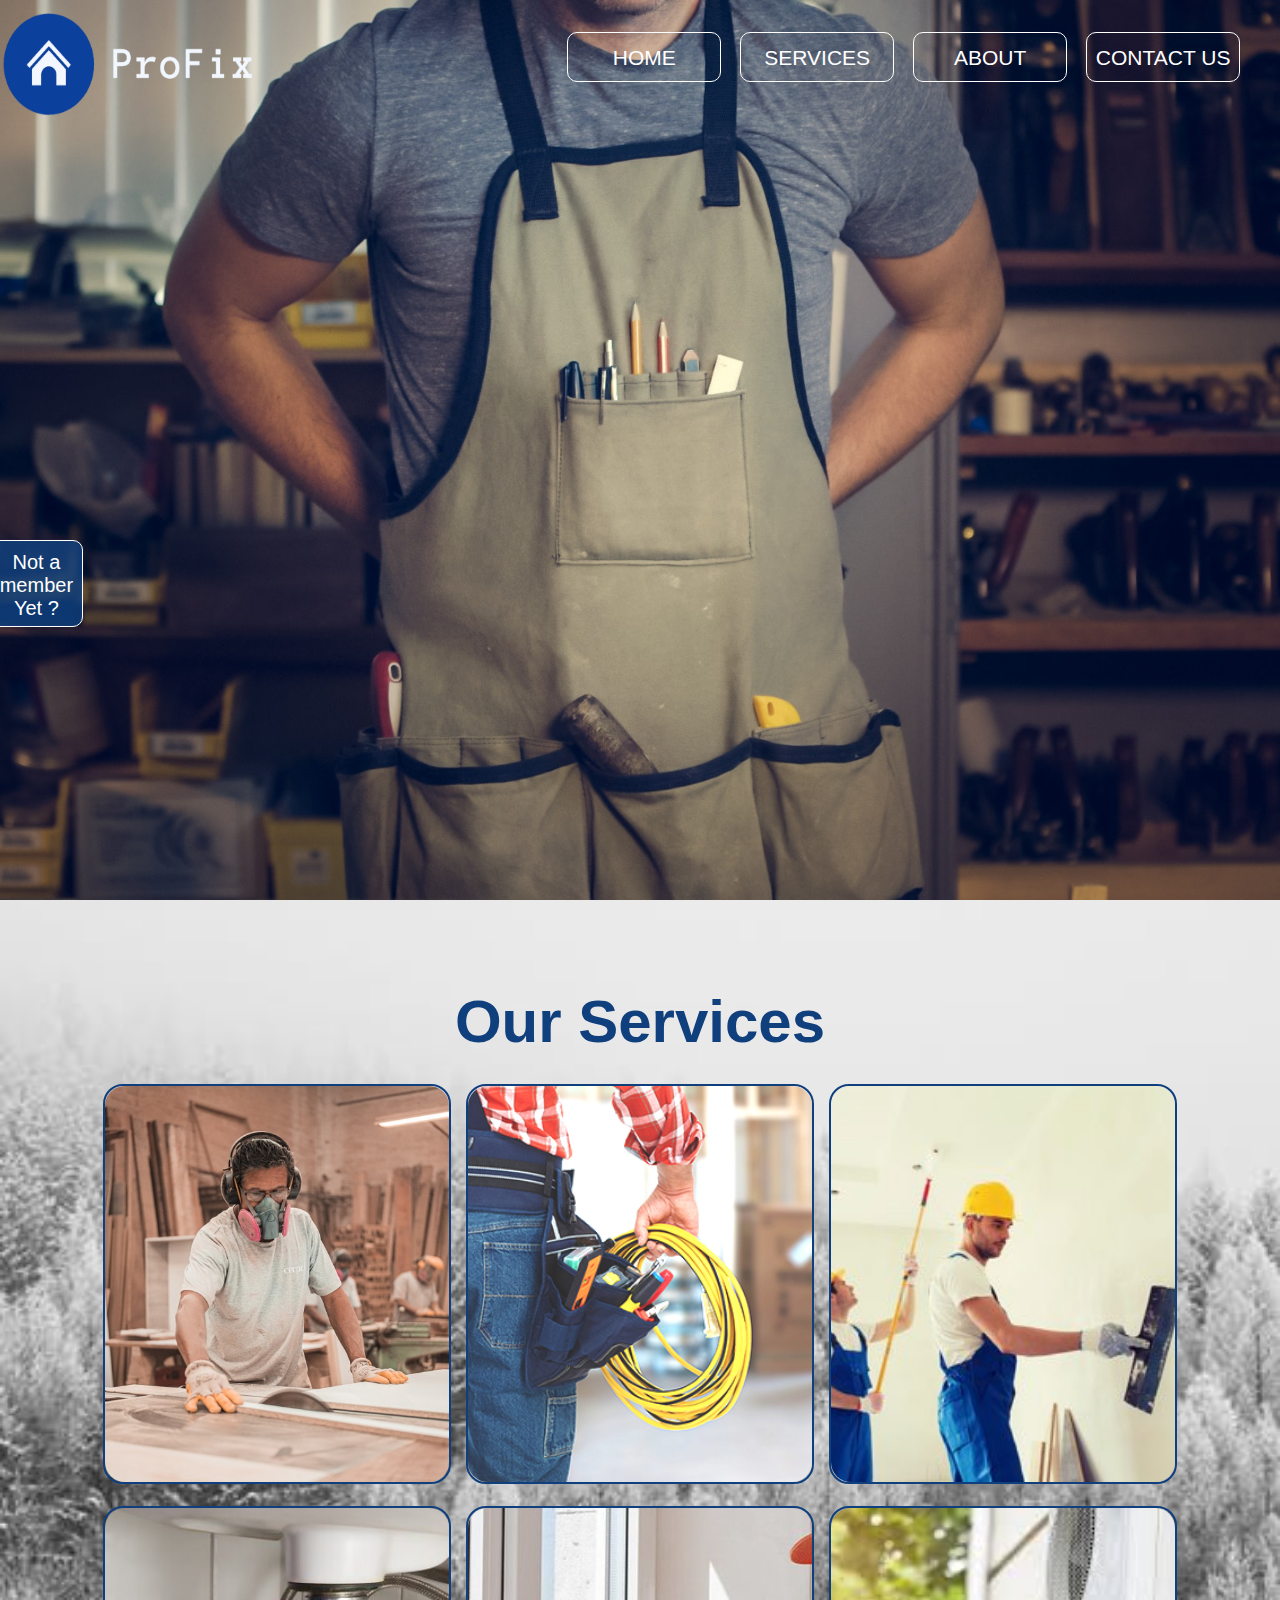
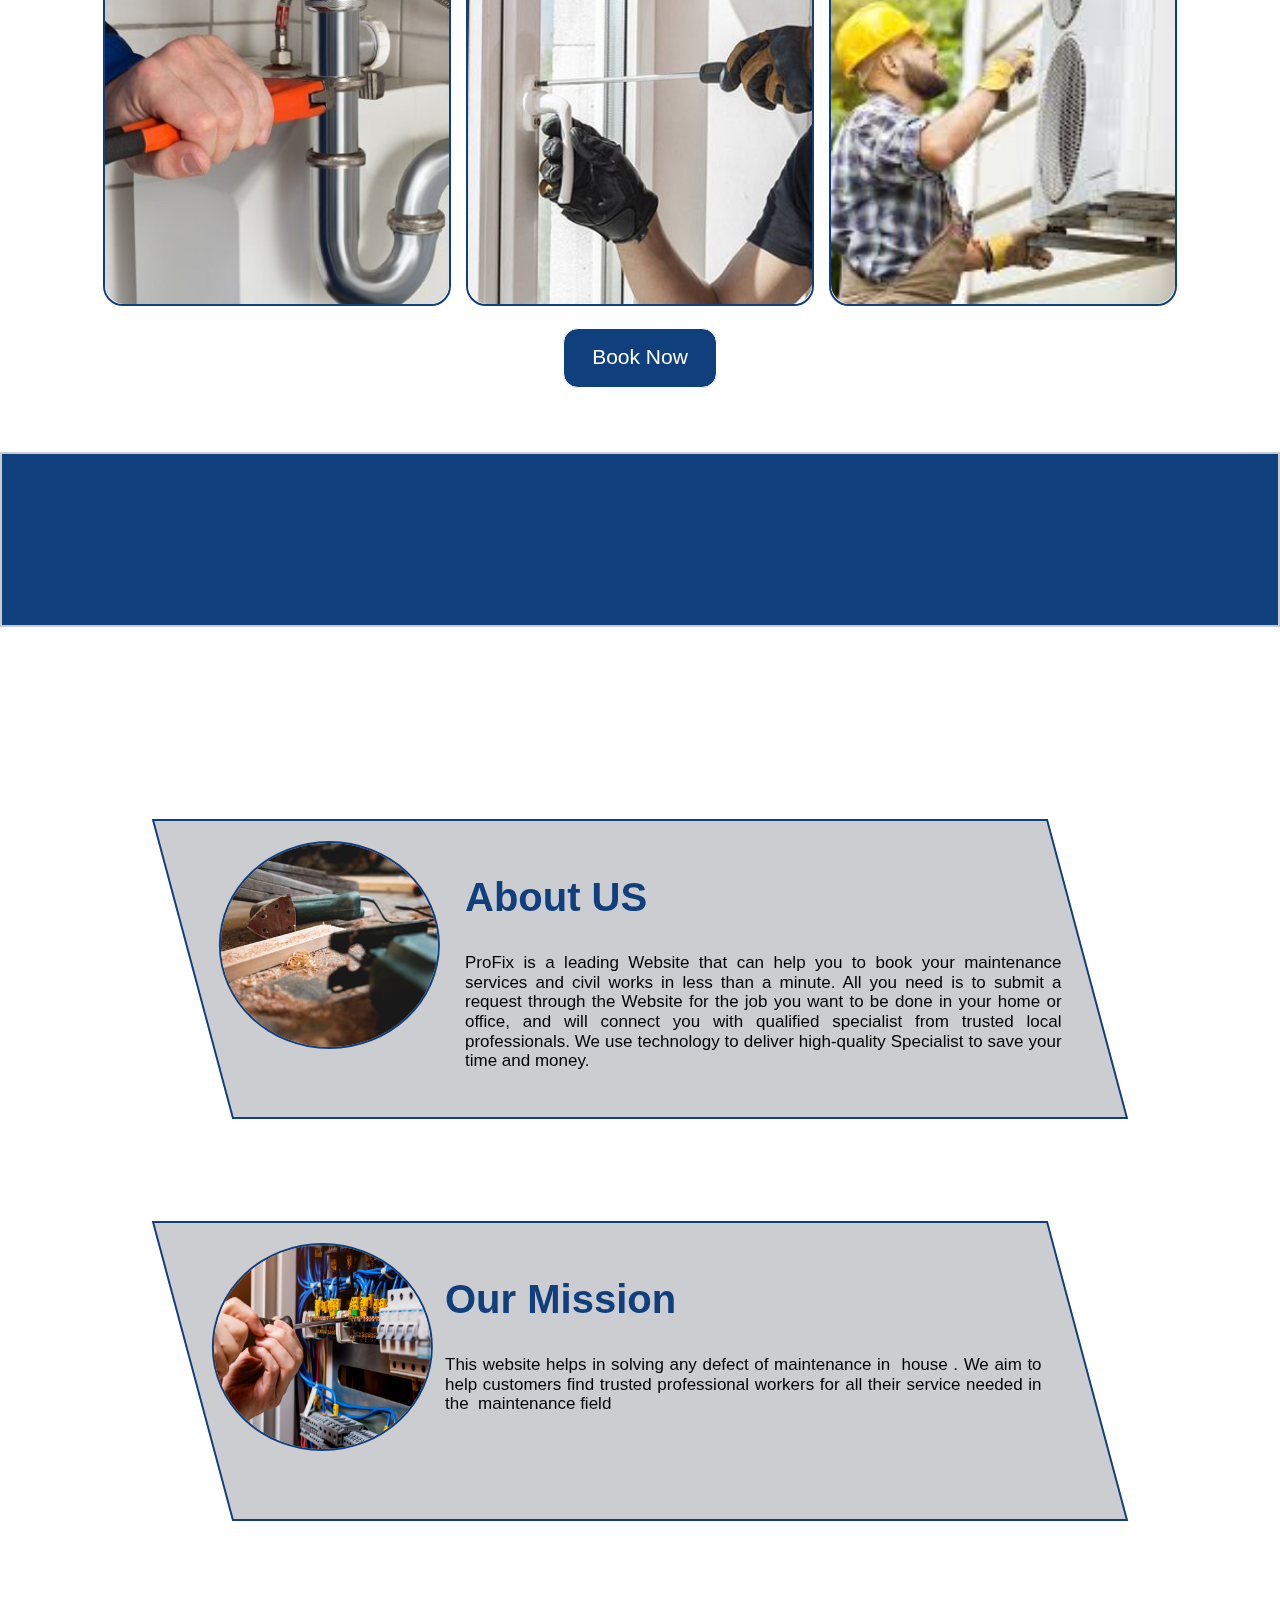
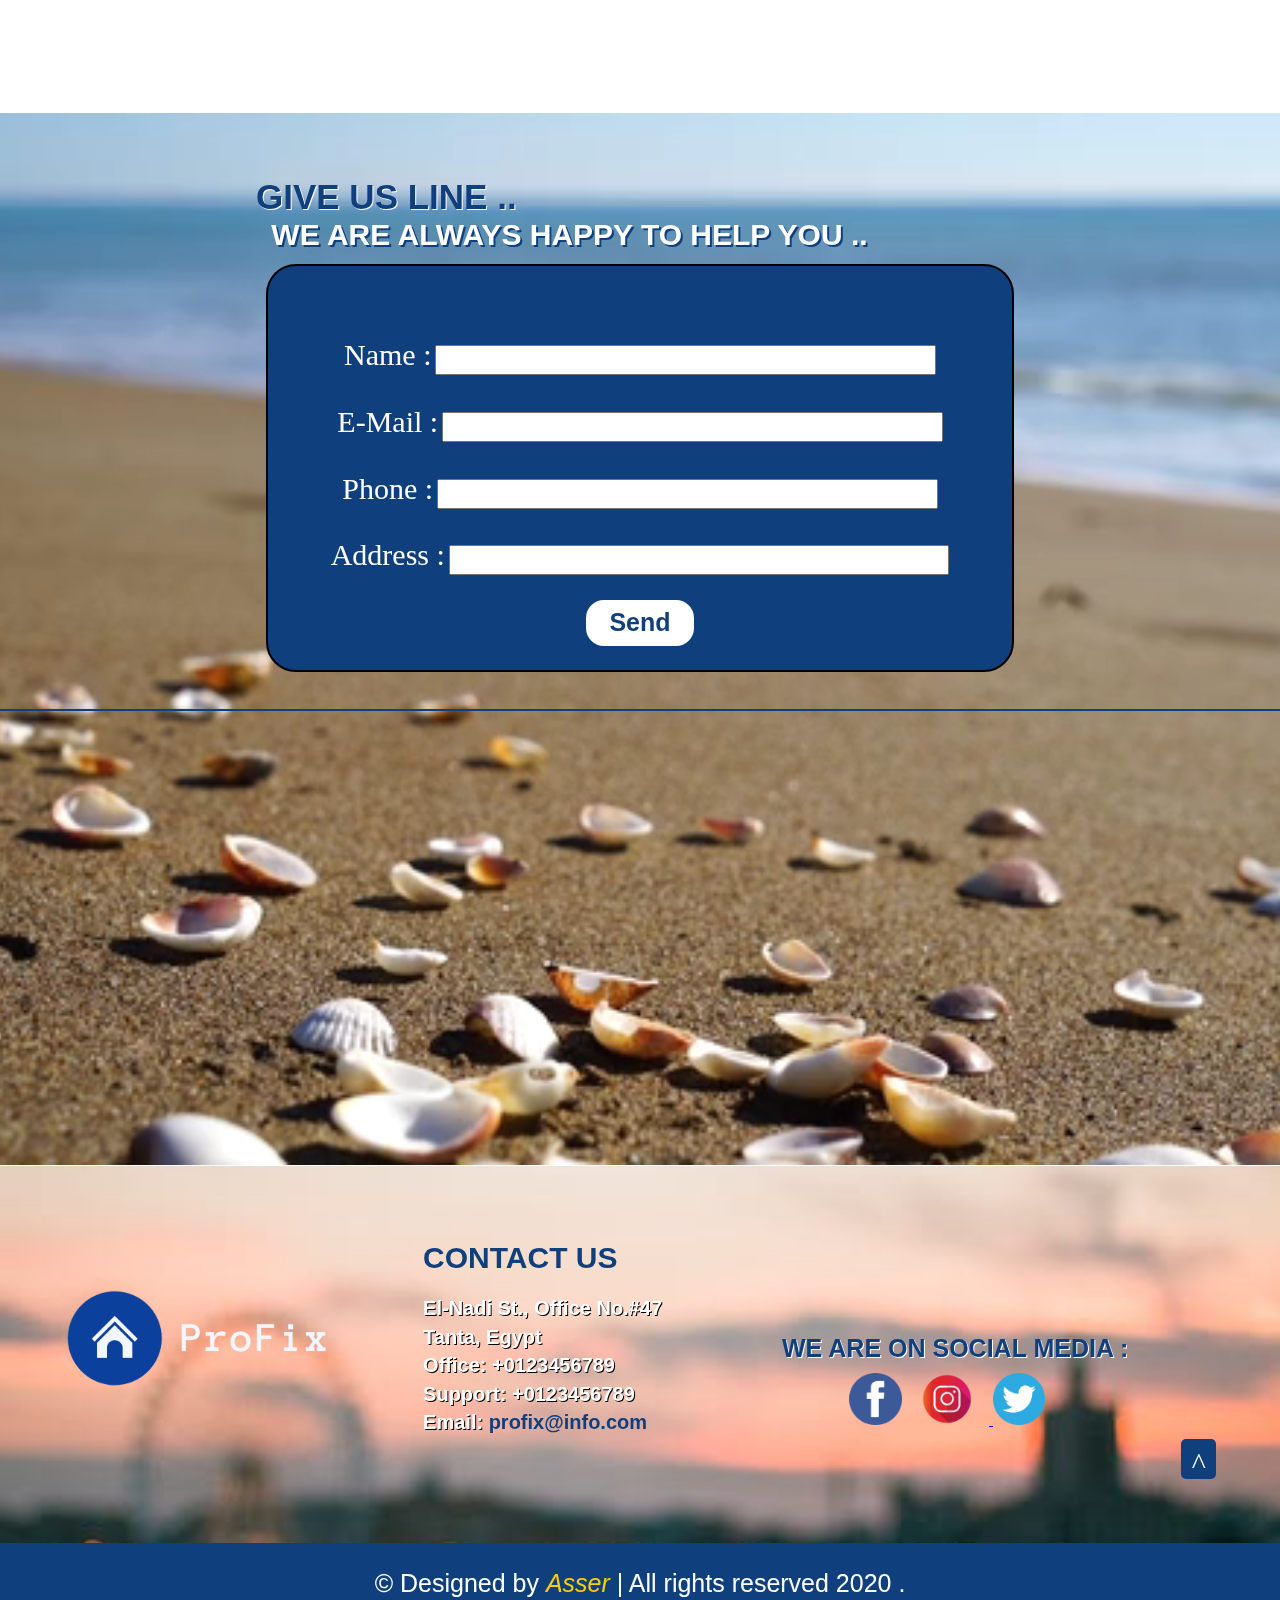
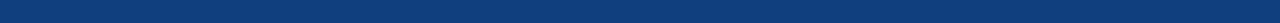
==== index.html @ fa4f0ffb "first commit" ====
<!DOCTYPE html>
<html>
    <head>
        <title>ProFix</title> 
        <link rel="icon" href="images/logo/logo-icon.png"> 
        <meta charset="UTF-8">
        <meta name="viewport" content="width=device-width, initial-scale=1.0">
        <script src="https://ajax.googleapis.com/ajax/libs/jquery/3.4.1/jquery.min.js"></script>
        <script src="js/jquery-3.5.1.js"></script>
        <link rel="stylesheet" href="css/normalize.css">
        <link rel="stylesheet" href="css/style.css">
        <script src="js/script.js"></script>
    </head>

    
    <body>
        <header>
            <a id="goup"></a>
         <div class="links">
               <div class="logo">
                   <img src="images/logo/logo_transparent.png" alt="">
               </div>

               <div class="small-menu">
                   <div id="mySidenav" class="sidenav">
                      <a href="javascript:void(0)" class="closebtn" onclick="closeNav()">&times;</a>
                      <a href="#">HOME</a>
                      <a href="#service">SERVICES</a>
                      <a href="#aboutus">ABOUT</a>
                      <a href="#contactus">CONTACT US</a>
                      <a href="login.html" target="_blank"> Sign In </a>
                      <a href="signup.html" target="_blank"> Sign Up </a>
                    </div>

                    <span onclick="openNav()"> &#9776; Menu </span>
                </div>

               <nav>
                   <a href="#"> HOME </a>
                   <a href="#service"> SERVICES </a>
                   <a href="#aboutus"> ABOUT</a>
                   <a href="#contactus"> CONTACT US</a>
               </nav>
         </div>

          

          <div class="fixed-join">
             <div class="join-data">                             
                 <div class="join">
                     <a href="html/login.html" target="_blank"> Sign In </a>
                     <a href="html/signup.html" target="_blank"> Sign Up </a>
                 </div>

                 <div class="join-title">
                     Not a member Yet ?
                 </div> 
                </div>
          </div>

        </header>

      <div class="other">
            <div class="services" id="service">
               <div class="services-title">
                  <p>
                    Our Services 
                  </p>
               </div>

               <div class="service-data">
                    <div class="flip-box"> 
                        <div class="flip-box-inner">
                            <div class="flip-box-front">
                                <img src="images/test1-new.JPG" alt="">                
                            </div>
                        
                            <div class="flip-box-back">
                               <h2> Carpentary</h2>
                                <span>
                                    Installing furniture and creating wood decorations 
                                    and furniture is an area in which ProFix has a number of specialists
                                    that are ready to accommodate your needs..
                                </span>
                            </div>
                        </div>
                    </div>


                    <div class="flip-box"> 
                        <div class="flip-box-inner">
                            <div class="flip-box-front">
                                <img src="images/electrician-1.jpg" alt="">                    
                            </div>
                        
                            <div class="flip-box-back">
                                <h2> Electrician</h2>
                                <span>
                                    Circuits, wires, plugs, switches all require maintenance and check-ups on the regular in order to ensure that everything is running properly and plugged appropriately.
                                     By using ProFix we guarantee you as a customer only the most experienced and qualified electricians to help you with your electrical issues.
                                </span>
                            </div>
                        </div>
                    </div>

                    <div class="flip-box"> 
                        <div class="flip-box-inner">
                            <div class="flip-box-front">
                                <img src="images/painting.jpg" alt="">                   
                            </div>
                        
                            <div class="flip-box-back">
                                <h2> Painting</h2>
                                <span>
                                    Over time paint can chip up or loose a bit of color. This of course is unacceptable to our customers, ProFix is ready to provide you with specialists with valuable experience to go work on painting your house or establishment as well as provide maintenance in a manner that is suitable to our customers.
                                </span>
                            </div>
                        </div>
                    </div>

                    <div class="flip-box"> 
                        <div class="flip-box-inner">
                            <div class="flip-box-front">
                                <img src="images/plumbing.jpg" alt="">                   
                            </div>
                        
                            <div class="flip-box-back">
                                <h2> Plumbing</h2>
                                <span>
                                    Regular checkups are important if you want to stay ahead of any problems before they arise such as leaks or blockages. ProFix offers you a group of highly trained and experienced professions in the field of plumbing.
                                </span>
                            </div>
                        </div>
                    </div>

                    <div class="flip-box"> 
                        <div class="flip-box-inner">
                            <div class="flip-box-front">
                                <img src="images/glass.jpg" alt="">                   
                            </div>
                        
                            <div class="flip-box-back">
                                <h2> Glass & Alluminium</h2>
                                <span>
                                    Maintaining and installing different types of aluminum and glass such as windows is one of the many services that is offered by highly qualified specialists.
                                </span>
                            </div>
                        </div>
                    </div>



                    <div class="flip-box"> 
                        <div class="flip-box-inner">
                            <div class="flip-box-front">
                                <img src="images/ac.jpg" alt="">                   
                            </div>
                        
                            <div class="flip-box-back">
                                <h2> Air Conditioning</h2>
                                <span>
                                    AC outages are a major inconvenience, however, they are a regular occurrence. ProFix recognized that and offers you specialists in the field of AC repair and maintenance.
                                </span>
                            </div>
                        </div>
                    </div>
                </div> 
                <div class="service-book">
                    <a href="html/book.html" target="_blank"> Book Now</a>
                </div>
          </div>
      

               <!-- Counter -->

                <div class="counter">
                    <div class="count left">
                        <div class="count-img">
                         <img src="images/clock.png" class="clock" alt="">
                        </div>
                        <span>Working Hours</span>
                        <div class="num"> 160 + </div>
                    </div>
                
                    <div class="count up">
                        <div class="count-img">
                            <img src="images/people.png" class="people" alt="">
                        </div>
                          <span>Satisfied Customers</span>
                          <div class="num"> 63 + </div>
                    </div>
                
                    <div class="count up">
                        <div class="count-img">
                            <img src="images/check.png" class="check" alt="">
                            </div>
                        <span>Works Done</span>
                        <div class="num"> 80 + </div>
                    </div>
                
                    <div class="count right">
                        <div class="count-img">
                            <img src="images/eye.png" class="eye" alt="">
                            </div>
                        <span>Total Visitors</span>
                        <div class="num"> 1542 + </div>
                    </div>            
                </div>
            

            <!-- About - US -->
            <div class="about-us" id="aboutus">
                <div class="text-about">
                    <div class="text1">
                        <div class="text1-img">
                            <img src="images/carpenter.jpeg" alt="">
                        </div>
                        <span><h2> About US </h2> ProFix is a leading Website that can help you to book your maintenance services and civil works in less than a minute. 
                            All you need is to submit a request through the Website for the job you want to be done in your home or office, 
                            and will connect you with qualified specialist from trusted local professionals.
                            We use technology to deliver high-quality Specialist to save your time and money.
                        </span>
                    </div>

                    <div class="text2">
                        <div class="text2-img">
                            <img src="images/electrician.jpg" alt="">
                        </div>
                        <span> <h2> Our Mission </h2> This website helps in solving any defect of maintenance in  house .  
                            We aim to help customers find trusted professional workers for all their service needed in the  maintenance field
                        </span>
                    </div>
                </div>
            </div>

        

            <!-- Contact Us -->
            <div class="contact" id="contactus">
                <div class="video">
                    <video src="videos/waves.mp4" type="video/mp4" loop autoplay muted></video>
                </div>

              <div class= "contact-title"> GIVE US LINE .. <span> 
                WE ARE ALWAYS HAPPY TO HELP YOU .. </span></div>
                
                <div class="content">

                   <div class="data-input">
                       <div class="one">
                           <label for="">Name :</label>
                           <input type="text" name="" id="name">
                       </div>

                       <div class="one">
                         <label for=""> E-Mail :</label>
                         <input type="text" name="" id="name">
                       </div>

                       <div class="one">
                         <label for="">Phone :</label>
                         <input type="text" name="" id="name">
                       </div>

                       <div class="one">
                          <label for="">Address :</label>
                          <input type="text" name="" id="name">
                       </div>

                       <div class="but">
                           <input type="button" value="Send" class="button">
                       </div>
                   </div>

                </div>

                <div class="location">
                    <iframe src="https://www.google.com/maps/embed?pb=!1m14!1m12!1m3!1d250.70692942209502!2d30.993490761689834!3d30.796157285384265!2m3!1f0!2f0!3f0!3m2!1i1024!2i768!4f13.1!5e0!3m2!1sen!2seg!4v1585676856028!5m2!1sen!2seg" width="600" height="450" frameborder="0" style="border:0;" allowfullscreen="" aria-hidden="false" tabindex="0">
                    </iframe>
                </div>
            </div>

            <footer>

                <div class="foot-data">
                    <div class="foot-logo">
                        <img src="images/logo/logo_transparent.png" alt="">                 
                    </div>
                    
                    <div class="foot-contact">
                       <div class="title-foot"> CONTACT US</div>
                       <div> El-Nadi St., Office No.#47</div>
                       <div>Tanta, Egypt</div>
                       <div>Office: +0123456789</div>
                       <div>Support: +0123456789</div>
                       <div>Email: <a>profix@info.com </a></div>
                    </div>                      
                    

                    <div class="social">
                        <span>We are on social media : </span>
                        <a href="https://www.facebook.com" target="_blank"> <img src="images/fbicon.png"></a>
                        <a href="https://www.instagram.com" target="_blank"> <img src="images/insta.png"> </a>
                        <a href="https://www.twitter.com" target="_blank"> <img src="images/twitter.png"> </a>
                        
                    </div>

                </div>

                <div class="upward">
                    <a href="#goup" class="go-up"> ^ </a>
                </div>
                
            </footer>

            <div class="copyright">
                &#169;  Designed by <a href="https://www.facebook.com/asir.ibrahim"> Asser </a>| All rights reserved 2020 .
            </div>
        </div>


        <script>
            function openNav() {
              document.getElementById("mySidenav").style.width = "40%";
            }
            
            function closeNav() {
              document.getElementById("mySidenav").style.width = "0";
            }
        </script>
    </body>

</html>
---- css/style.css ----
body{
    margin: 0px;
}
*{
    box-sizing: border-box;
}
header{
    position: absolute;
    top: 0px;
    height: 100%;
    width: 100%;
    background-image: url("../images/1.jpg");
    background-position: center;
    background-size: cover;
    background-repeat: no-repeat;
    overflow: hidden;
}
/*
.fixed-social{
    position: absolute;
    z-index: 15;
    top: 50%;
    right: 0%;
    margin-right: -5.5%;
    width: 10%;
    padding: .5%;
    padding-right: 1%;
    background-color: #10407ed2;
    border-radius: 10px;
    border: 1px solid white;
    overflow: hidden;
}
.social-data{
    display: flex;
    flex-direction: row;
    flex-wrap: nowrap;
    justify-content: space-between;
    overflow: hidden;
}
.social-title{
    width: 35%;
    color: white;
    font-family: arial;
    font-size: 20px;
    text-align: left;
    padding-top: 9%;
    
}
@media(max-width:2560px){
    .social-title{
        padding-top: 20%;
        font-size: 25px;
    }
}
@media(max-width:1980px){
    .social-title{
        padding-top: 9%;
        font-size: 20px;
    }
}
.social{
    width: 30%;
    overflow: hidden;
}
.social img{
    width: 100%;
    border: white dashed 1px;
    border-radius: 50%;
    overflow: hidden;
}
.social img:hover{
    transform: rotate(360deg);
    transition: 2s;
}
*/
.fixed-join{
    position: absolute;
    z-index: 15;
    top: 60%;
    left: -8.5%;
    width: 15%;
    padding: .5%;
    background-color: #10407ed2;
    border-radius: 10px;
    border: 1px solid white;
    overflow: hidden;
}
.join-data{
    display: flex;
    flex-direction: row;
    flex-wrap: nowrap;
    justify-content: space-around;
}
.join-title{
    width: 42%;
    color: white;
    font-family: arial;
    font-size: 20px;  
    text-align: center; 
    padding-top: 2%;
}
.join{
    width: 53%;
    padding-top: 1%;
}
.join a{
    color: #fece02;
    text-decoration: none;
    font-size: 22px;
    text-shadow: 1px 1px black;
    font-family: arial;
    text-align: center;
}
.join a:hover{
    color: yellow;
    transition: .2s;
}
@media(max-width:2560px){
    .join{
        width: 48%;
    }
    .join-title{
        width: 38%;
    }
    .fixed-join{
        width: 13%;
        left: -7%;
    }
}
@media(max-width:1980px){
    .join{
        width: 53%;
    }
    .join-title{
        width: 42%;
    }
    .fixed-join{
        width: 15%;
        left: -8.5%;
    }
}
@media(max-width:1150px){
    .join-title{
        width: 45%;
    }
    .fixed-join{
        width: 17%;
        left: -9%;
    }
}
@media(max-width:950px){
    .join-title{
        font-size: 15px;
    }
    .join a{
        font-size: 15px;
    }
}
@media(max-width:768px){
    .fixed-join{
        display: none;
    }
    .sidenav{
        text-transform: uppercase;
    }
}

.other{
    position: absolute;
    top: 100%;
    width: 100%;
}
.links{
    display: flex;
    flex-direction: row;
    flex-wrap: nowrap;
    height: 120px;
    z-index: 10;
    justify-content: space-between;
}
.logo{
    width: 20%;
}
.logo img{
    width: 100%;
}


@media(max-width:2560px){
    .links{
        height: 150px;
    }
    .logo{
        width: 25%;
    }
    .logo img{
       height: 100%;
        width: 80%;
    }
}
@media(max-width:1980px){
    .links{
        height: 120px;
    }
    .logo{
        width: 20%;
    }
    .logo img{
        width: 100%;
    }
}

@media(max-width:1300px){
    .logo img{
        padding-top: 3.5%;
    }
}
@media(max-width:1200px){
    .logo img{
        padding-top: 3%;
    }
}
@media(max-width:1000px){
    .logo img{
        padding-top: 4%;
    }
}
@media(max-width:800px){
    .logo img{
        padding-top: 5%;
    }
}

nav{
    height: 120px;
    width: 60%;
    line-height: 120px;
    text-align: center;
}
nav a{
    border: solid white 1px;
    border-radius: 10px;
    margin-left: 2%;
    display: inline-block;
    height: 50px;
    width: 20%;
    line-height: 50px;
    text-align: center;
    color: white;
    font-size: 21px;
    font-family:  'Segoe UI', Tahoma, Geneva, Verdana, sans-serif;
    text-decoration: none;
}
nav a:hover{
    background-color: #103f7e;
    border: solid 1px white;
    transition: ease .3s;    
}
@media(max-width:2560px){
    nav a{
        height: 70px;
        line-height: 70px;
        font-size: 25px;
    }
}
@media(max-width:1980px){
    nav a{
        height: 50px;
        line-height: 50px;
        font-size: 21px;
    }
}
@media(max-width:1200px){
  .links{
      height: 100px;
    }
  nav{
      height: 100px;
    }
    nav a{
        height: 40px;
        line-height: 40px;
        font-size: 18px;
    }
}
@media(max-width:1000px){
    nav a{
        font-size: 16px;
    }
}
@media(max-width:900px){
    .links{
        height: 80px;
    }
    nav{
      height: 80px;
    }
    nav a{
       height: 30px;
       line-height: 30px;
       font-size: 14px;
    }
}
.small-menu{
    display: none;
    text-align: center;
}
.small-menu span{
    color: white;
    font-size: 25px;
    cursor: pointer;
    line-height: 100px;
}
.sidenav {
    height: 100%;
    width: 0;
    position: fixed;
    z-index: 15;
    top: 0;
    right: 0;
    background-color: #111;
    overflow-x: hidden;
    transition: 0.5s;
    padding-top: 60px;
    text-align: left;
}
  
  .sidenav a {
    padding: 8px 8px 8px 15px;
    text-decoration: none;
    font-size: 25px;
    color: #818181;
    font-family: arial;
    display: block;
    transition: 0.3s;
}
  
  .sidenav a:hover {
    color: #f1f1f1;
}
@media(max-width:400px){
    .sidenav a{
        font-size: 15px;
    }
}
  .sidenav .closebtn {
    position: absolute;
    top: 0;
    left: 1%;
    font-size: 36px;
    margin-right: 50px;
}
/* Change the nav to icon and menu */
@media(max-width:768px){
    nav{
        display: none;
    }
    .small-menu{
        display: block;
    }
    .sidenav{
        text-align: center;
    }
    .links > div {
        width: 50%;
    }
    .logo{
        text-align: center;
    }
    .logo img{
        width: 50%;
    }
}
@media(max-width:600px){
    .logo img{
        width: 75%;
    }
    .sidenav{
        text-align: left;
    }
    .sidenav a{
        font-size: 20px;
    }
}
/*
Services 
*/

.services{
    background-image: url("../images/pexels-photo-3634855.jpeg");
    background-size: cover;
    background-attachment: fixed;
    background-repeat: no-repeat;
    width: 100%;
    padding: 5% 0;
}

.service-book{
    text-align: center;
    margin: 0px auto;
    width: 10%;
    height: 50px;
    border-radius: 15px;
    background-color: #103f7e;
    border: 1px solid white;
}
.service-book a{
    font-family: arial;
    display: inline-block;
    font-size: 25px;
    height: 100%;
    width: 100%;
    line-height: 50px;
    color: white;
    text-decoration: none;
}
@media(max-width:2560px){
    .service-book{
        width: 13%;
        height: 80px;
    }
    .service-book a{
        line-height: 80px;
        font-size: 27px;
    }
}
@media(max-width:1980px){
    .service-book{
        width: 10%;
        height: 50px;
    }
    .service-book a{
        line-height: 50px;
        font-size: 25px;
    }
}
@media(max-width:1300px){
    .service-book{
        width: 12%;
        height: 60px;
        line-height: 60px;
    }
    .service-book a{
        line-height: 50px;
        font-size: 21px;
    }
}
@media(max-width:900px){
    .service-book{
        width: 13%;
        height: 55px;
        line-height: 55px;
    }
    .service-book a{
        line-height: 55px;
        font-size: 19px;
    }
}
@media(max-width:768px){
    .service-book{
        width: 18%;        
    }
    .service-book a{
        font-size: 17px;
    }
}
@media(max-width:550px){
    .service-book{
        width: 25%;        
    }
}
@media(max-width:400px){
    .service-book{
        width: 35%;        
    }
}
.service-book:hover{
    background-color: #10407ee0;
    transition: .3s ;
}
.service-data{
    display: flex;
    flex-direction: row;
    flex-wrap: wrap;
    width: 85%;
    margin: 0px auto;
    justify-content: space-around;
}
.services-title{
    text-align: center;
    height: 120px;   
}
.services-title p{
    display: inline;
    color: #103f7e;
    font-size: 60px;
    font-family: Arial, Helvetica, sans-serif;
    font-weight: bold;
    line-height: 115px;
    text-align: center;
}
.service-data > div{
    width: 32%;
    margin-bottom: 2%;
}

@media(max-width:1050px){
    .service-data > div{
        width: 45%;
    }
}
@media(max-width:860px){
    .service-data > div{
        width: 49%;
    }
    .services-title p{
        font-size: 50px;
    }
}
@media(max-width:600px){
    .service-data > div{
        width: 90%;
    }
}
.flip-box-front img{
    width: 100%;
    object-fit: cover;
    height: 100%;
    border-radius: 20px;
}

.flip-box {
    background-color: transparent;
    height: 400px;
    perspective: 1000px; 
  }
  
  
  .flip-box-inner {
    position: relative;
    width: 100%;
    height: 100%;
    text-align: center;
    transition: 0.8s;
    transform-style: preserve-3d;
  }
  
  .flip-box:hover .flip-box-inner {
    transform: rotateY(180deg);
  }
  
  /* Position the front and back side */
  .flip-box-front, .flip-box-back {
    position: absolute;
    width: 100%;
    height: 100%;
    -webkit-backface-visibility: hidden;
    backface-visibility: hidden;
  }
  
  /* Style the front side */
  .flip-box-front {
    border-radius: 20px;
    border: #103f7e solid 2px;
  }
  
  /* Style the back side */
  .flip-box-back {
    background-color: #103f7e;
    color: white;
    transform: rotateY(180deg);
    border-radius: 20px;
    border: white solid 2px;
  }
.flip-box-back h2, span{
    padding: 0 2%;
  padding-top: 20%;
}

.flip-box-back h2{
    font-size: 30px;
    font-family: arial;
}
.flip-box-back span{
    font-size: 20px;
    font-family: arial;
}
/*
about - us
*/
.about-us{
    background-image: url("../images/pexels-photo-3251991.jpeg");
    background-attachment: fixed;
    background-size: cover;
    background-position: center;
}
.text-about{
    padding: 15% 0px;
}
.text1{
    display: flex;
    flex-direction: row;
    flex-wrap: nowrap;
    justify-content: space-around;
    width: 65%;
    height: 300px;
    background-color: #c9cbcef3;
    margin: 0px auto;
    margin-bottom: 8%;
    transform: skewX(15deg);
    border: solid 2px #103f7e;
}
.text1-img{
    width: 25%;
    height: 280px;
    object-fit: cover;
    transform: skewX(-15deg);
    padding-top: 20px;
    padding-left: 20px;
}

.text1-img img{
    border: solid #103f7e 2px;
    border-radius: 50%;
    object-fit: cover;
    width: 95%;
    height: 80%;

}
.text1 span{
    width: 70%;
    font-size: 17px;
    font-family: Arial, Helvetica, sans-serif;
    text-align: justify;
    transform: skewX(-15deg);
    padding-top: 20px;
    padding-left: 10px;
}
.text1 h2{
    color: #103f7e;
    font-size: 40px;
    font-family: Arial, Helvetica, sans-serif;
    font-weight: bold;
    text-align: left;
}
@media(max-width:2560px){
    .text1{
        width: 70%;
        transform: skewX(20deg);
    }
    .text1 span{
        font-size: 25px ;
    }
    .text1-img{
        width: 20%;
        height: 300px;
    }
    .text1-img img{
        width: 90%;
        height: 85%;
    }
}
@media(max-width:1980px){
    .text1{
        width: 65%;
        transform: skewX(15deg);
    }
    .text1 span{
        font-size: 17px ;
    }
    .text1-img{
        width: 25%;
        height: 280px;
    }
    .text1-img img{
        width: 95%;
        height: 80%;
    }
}
@media(max-width:1350px){
    .text1{
        width: 70%;
    }
    .text1-img{
        width: 27%;
        height: 280px;
    }
    .text1-img img{
        width: 100%;
        height: 80%;
    }
}
@media(max-width:1200px){
    .text1{
        width: 85%;
    }
    .text1-img img{
        width: 80%;
        height: 70%;
    }
}
@media(max-width:1000px){
    .text1{
        width: 90%;
        height: 280px;
    }
    .text1-img img{
        height: 65%;
    }
}
@media(max-width:950px){
    .text1 {
        height: 300px;
        width: 95%;
    }
}
@media(max-width:850px){
    .text1 {
        height: 280px;
        width: 90%;
    }
    .text1 span{
        font-size: 15px;
    }
    .text1 h2{
        font-size: 30px;
    }
}
@media(max-width:600px){
    .text1{
        transform: skewX(0);
        width: 99%;
    }
    .text1 span{
        transform: skewX(0);
        font-size: 13px;
    }
    .text1 h2{
        font-size: 25px;
    }
    .text1-img{
        transform: skewX(0);
        width: 35%;
        height: 220px;
    }
}

.text2{
    display: flex;
    flex-direction: row;
    flex-wrap: nowrap;
    width: 60%;
    height: 300px;
    background-color: #c9cbcef3;
    margin: 0px auto;
    transform: skewX(15deg);
    border: solid 2px #103f7e;
}

.text2-img{
    width: 25%;
    height: 280px;
    object-fit: cover;
    transform: skewX(-15deg);
    padding-top: 20px;
    padding-left: 20px;
}
.text2-img img{
    border: solid #103f7e 2px;
    border-radius: 50%;
    object-fit: cover;
    width: 100%;
    height: 80%;
}
.text2 span{
    width: 70%;
    font-size: 17px;
    font-family: Arial, Helvetica, sans-serif;
    text-align: justify;
    transform: skewX(-15deg);
    padding-top: 20px;
    padding-left: 10px;
}
.text2 h2{
    color: #103f7e;
    font-size: 40px;
    font-family: Arial, Helvetica, sans-serif;
    font-weight: bold;
    text-align: left;
}
@media(max-width:2560px){
    .text2{
        width: 70%;
        transform: skewX(20deg);
    }
    .text2 span{
        font-size: 25px ;
    }
    .text2-img{
        width: 20%;
        height: 300px;
    }
    .text2-img img{
        width: 90%;
        height: 85%;
    }
}
@media(max-width:1980px){
    .text2{
        width: 65%;
        transform: skewX(15deg);
    }
    .text2 span{
        font-size: 17px ;
    }
    .text2-img{
        width: 25%;
        height: 280px;
    }
    .text2-img img{
        width: 95%;
        height: 80%;
    }
}
@media(max-width:1350px){
    .text2{
        width: 70%;
    }
    .text2-img{
        width: 27%;
        height: 280px;
    }
    .text2-img img{
        width: 100%;
        height: 80%;
    }
}
@media(max-width:1200px){
    .text2{
        width: 85%;
        height: 250px;
    }
    .text2-img img{
        width: 80%;
        height: 70%;
    }
}
@media(max-width:950px){
    .text2{
        width: 90%;
        height: 250px;
    }
    .text2-img img{
        width: 80%;
        height: 65%;
    }
}
@media(max-width:850px){
    .text2 {
        height: 280px;
        width: 90%;
    }
    .text2 span{
        font-size: 15px;
    }
    .text2 h2{
        font-size: 30px;
    }
}
@media(max-width:600px){
    .text2{
        transform: skewX(0);
        width: 99%;
        height: 220px;
    }
    .text2 span{
        transform: skewX(0);
        font-size: 13px;
    }
    .text2 h2{
        font-size: 25px;
    }
    .text2-img{
        transform: skewX(0);
        width: 35%;
        height: 220px;
    }
}
/*
counter
*/

.counter{
    border: #c9cbce solid 2px;
    display: flex;
    width: 100%;
    margin: 0px auto;
    flex-direction: row;
    flex-wrap: nowrap;
    text-align: center;
    justify-content: space-around;
    background-color: #103f7e;
    padding: 1% 0%;
    overflow: hidden;
}
.counter > div{
    width: 25%;
}
.left{
    margin-left: -30%;
}
.up{
    margin-top: -30%;
}
.right{

    margin-right: -30%;
}
@media(max-width:800px){
    .counter{
        height: 400px;
    }
    .left{
        margin-left: -50%;
    }
    .up{
        margin-top: -50%;
    }
    .right{
        margin-right: -50%;
    }
}
.count span{
    color: white;
    font-size: 35px;
    font-weight: bold;
    font-family: -apple-system, BlinkMacSystemFont, 'Segoe UI', Roboto, Oxygen, Ubuntu, Cantarell, 'Open Sans', 'Helvetica Neue', sans-serif;
}
.num{
    font-size: 30px;
    font-family: Arial, Helvetica, sans-serif;
    margin-top: 2%;
    font-weight: bold;
    color: white;
}
@media(max-width:1300px){
    .count span{
        font-size: 25px;
    }
    .num{
        font-size: 20px;
    }
}
@media(max-width:980px){
    .count span{
        font-size: 20px;
    }
    .num{
        font-size: 16px;
    }
}
@media(max-width:800px){
    .count span{
        font-size: 17px;
    }
}
@media(max-width:800px){
   .counter{
       flex-wrap: wrap;
   }
   .counter > div{
       width: 50%;
   }
}
.clock{
    width: 25%;
}
.check{
    width: 25%;
}
.eye{
    width: 40%;
    
}
.people{
    width: 30%;
    
}

/*
Contact
*/
.contact{
    position: relative;
}
.contact .video{
    width: 100%;
    overflow: hidden;
 }
 .video video{
  position: absolute;
  object-fit: cover;
  z-index: -15;
  height: 100%;
  width: 100%;
}
.contact-title{
    padding-top: 5%;
    text-align: left;
    width: 60%;
    margin: 0px auto;
    font-family: arial;
    color: #103f7e !important;
    text-shadow: 1px 1px white;
    font-size: 35px !important;
    font-weight: bold;
}
.contact-title span{
    display: block;
    padding-top: 0;
    color: white;
    text-shadow: 2px 2px  #103f7e;
    font-size: 30px;
    font-family: Arial, Helvetica, sans-serif;
    text-align: left;
}
@media(max-width:1050px){
    .contact-title{
        width: 65%;
    }
}
@media(max-width:955px){
    .contact-title{
        width: 70%;
        font-size: 30px !important;
    }
    .contact-title span{        
        font-size: 25px ;
    }
}
@media(max-width:745px){
    .contact-title{
        width: 70%;
        font-size: 25px !important;
    }
    .contact-title span{        
        font-size: 20px ;
    }
}
@media(max-width:595px){
    .contact-title{
        width: 70%;
        font-size: 20px !important;
    }
    .contact-title span{        
        font-size: 15px ;
    }
}
@media(max-width:445px){
    .contact-title{
        width: 90%;
        font-size: 20px !important;
    }
    .contact-title span{        
        font-size: 15px ;
    }
}
@media(max-width:370px){
    .contact-title{
        width: 90%;
        font-size: 15px !important;
    }
    .contact-title span{        
        font-size: 10px ;
    }
}
.content{
    display: flex;
    flex-direction: row;
    flex-wrap: nowrap;
    justify-content: space-around;
    width: 90%;
    margin: 0px auto;
}
.data-input{
    width: 65%;
    background-color: #103f7e;
    padding-top: 5%;
    margin: 1% 0;
    border: solid 2px black;
    border-radius: 30px;
}
.one{
    padding: 2%;
    text-align: center;
}
.one label{
    color: white;
    font-size: 30px;
}
.one #name{
    width: 70%;
    height: 30px;
}
@media(max-width:1100px){
    .data-input{
        width: 75%;
    }
}
@media(max-width:950px){
    .data-input{
        width: 85%;
    }
    .one label{
        font-size: 25px;
    }
}
@media(max-width:800px){
    .data-input{
        width: 90%;
    }
    .one label{
        font-size: 22px;
    }
}
@media(max-width:500px){
    .data-input{
        width: 99%;
    }
    .one label{
        font-size: 17px;
    }
    .one #name{
        height: 20px;
        line-height: 20px;
    }
}
.button{
    display: block;
    background-color: white;
    height: 50px;
    width: 15%;
    color: #103f7e;
    font-size: 25px;
    font-family: 'Segoe UI', Tahoma, Geneva, Verdana, sans-serif;
    font-weight: bold;
    margin: 0px auto;
    margin-bottom: 3%;
    margin-top: 1%;
    border: #103f7e solid 2px;
    border-radius: 20px;
    cursor: pointer;
}
.button:hover{
    background-color: #c9cbcec7;
    transition: .2s;
}
@media(max-width:1150px){
    .button{
        font-size: 18px;
    }
}
@media(max-width:950px){
    .button{
        width: 20%;
        height: 45px;        
    }
}
@media(max-width:800px){
    .button{
        width: 23%;
    }
}
@media(max-width:500px){
    .button{
        width: 23%;
        height: 35px;
    }
}
@media(max-width:400px){
    .button{
        width: 25%;
        height: 35px;
        font-size: 15px;
    }
}
.location{
    width: 100%;
    margin-top: 2%;
    border-top: solid 2px #103f7e;
}
.location iframe{ 
    width: 100%;
}

/*
Footer
*/
footer{
    background-image: url("../images/pexels-photo.jpg");
    background-size: cover;
    background-position: center;
    background-repeat: no-repeat;
    width: 100%;
    padding: 5%;
}
.foot-data{
    width: 100%;
    margin: 0px auto;
    display: flex;
    flex-direction: row;
    flex-wrap: nowrap;
    justify-content: space-around;
}
.foot-contact{
    display: flex;
    flex-direction: column;
    flex-wrap: wrap;
    width: 30%;
    padding-top: 1%;
    padding-left: 4%;
}
.foot-contact > div{
    color: white;
    font-weight: bold;
    text-shadow: black 1px 1px ;
    font-size: 20px;
    font-family: arial;
    margin-bottom: 2%;
}
.foot-contact a{
    cursor: pointer;
    color: #103f7e;
    text-shadow: none;
}
.foot-contact a:hover{
    text-decoration: underline;
}
.title-foot{
    text-shadow: none !important;
    color: #103f7e !important;
    font-size: 30px !important;
    font-family: arial !important;
    font-weight: bold !important;
    margin-bottom: 8% !important;
}
/*
.foot-desc{
    width: 50%;
    color: white;
    text-shadow: black 1px 1px ;
    font-weight: bold;
    font-size: 20px;
    font-family: arial;
}

.foot-desc p {
    text-shadow: none !important;
    color: #103f7e !important;
    font-size: 30px !important;
    font-family: arial !important;
    font-weight: bold !important;
    margin-bottom: 2% !important;
}
*/

.social{
    width: 50%;
    text-align: center;
}
.social span{
    display: block;
    color: #103f7e;
    text-shadow: white 1px .5px;
    font-family: arial;
    font-weight: bold;
    font-size: 25px;
    margin-bottom: 2%;
    text-transform: uppercase;
}

.social img{
    display: inline-block;
    width: 10%;
    margin-right: 3%;
    
}
.social img:hover{
    transform: rotate(360deg);
    transition: 2s;
}


.foot-logo{
    width: 30%;
    padding-top: 5%;
}
.foot-logo img{
    width: 85%;
}
@media(max-width:1200px){
    .foot-contact > div{
        font-size: 18px;
    }
    .title-foot{
        font-size: 25px !important;
        margin-bottom: 6% !important;
    }
   
}
@media(max-width:1050px){
    .foot-data{
        flex-wrap: wrap;
    }
    .foot-logo{
        width: 50%;
    }
    .foot-logo img{
        width: 75%;
    }
    .foot-contact{
        width: 50%;
    }
  
}
@media(max-width:490px){
    .foot-contact > div{
        font-size: 12px;
    }
    .title-foot{
        font-size: 20px !important;
    }
    .social span{
        font-size: 17px;
    }
}

@keyframes anim{
    from{
        margin-top: 1%;
    }

    to{
        margin-bottom: 1%;
    }
}

.upward{
    text-align: right;
    animation-name: anim;
    animation-duration: .5s;
    animation-timing-function: ease-in-out;
    animation-direction: alternate-reverse;
    animation-iteration-count: infinite;
}
footer .go-up{
    display: inline-block;
    width: 3%;
    height: 40px;
    background-color: #103f7e;
    color: white;
    border-radius: 5px;
    text-align: center;
    line-height: 50px;
    text-decoration: none;
    font-size: 30px;
}
@media(max-width:2560px){
    footer .go-up{
        width: 5%;
        height: 55px;
        line-height: 65px;
    }
}
@media(max-width:1980px){
    footer .go-up{
        width: 3%;
        height: 40px;
        line-height: 50px;
    }
}
.copyright{
    background-color: #103f7e;
    color: white;
    font-family: arial;
    font-size: 25px;
    text-align: center;
    padding: 2% 0;
}
.copyright a{
    text-decoration: none;
    color: #fece02;
    font-style: italic;
}
.copyright a:hover{
    color: yellow;
}
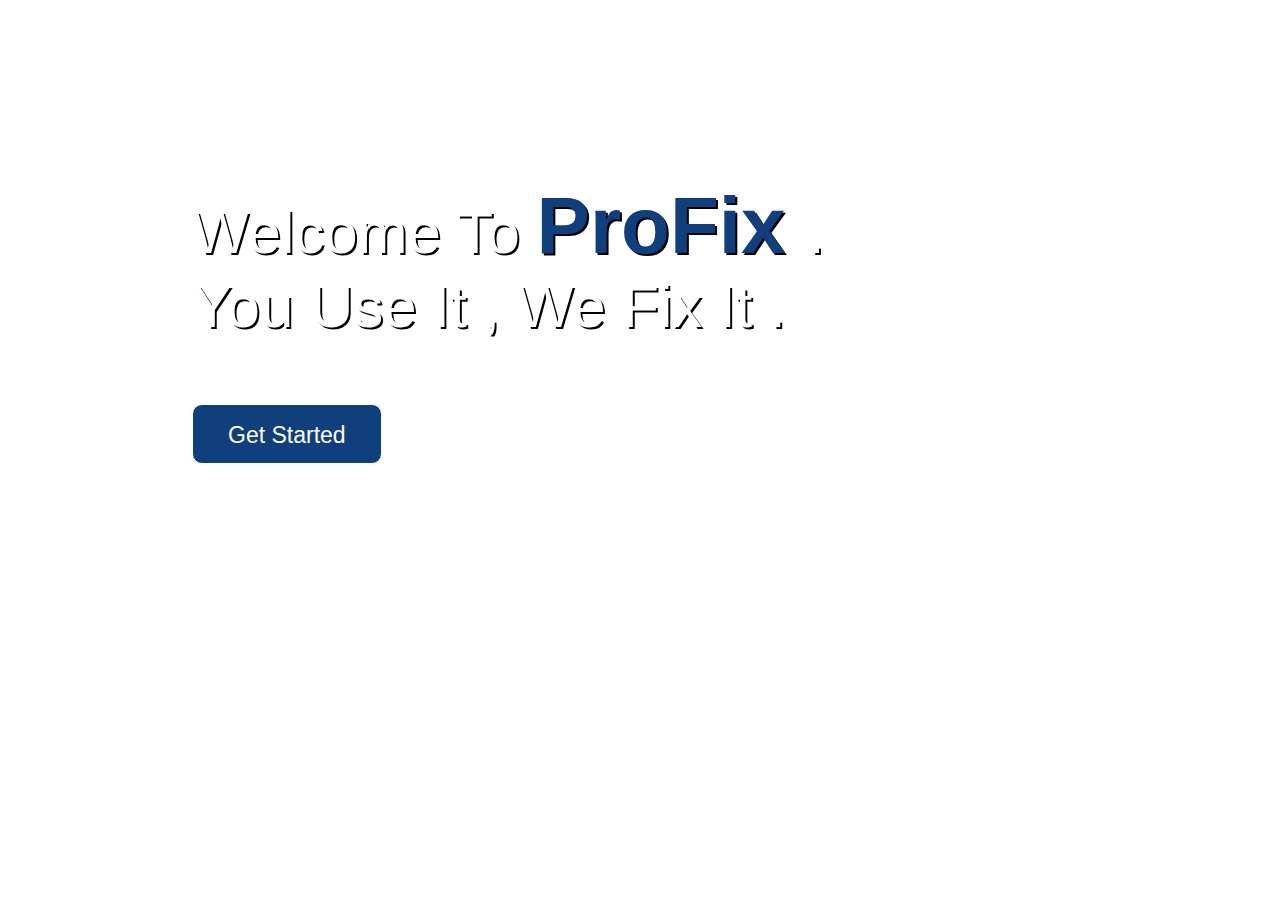
==== commit 80c5ec39: "first commit" ====
--- a/index.html
+++ b/index.html
@@ -1,333 +1,32 @@
 <!DOCTYPE html>
 <html>
     <head>
-        <title>ProFix</title> 
-        <link rel="icon" href="images/logo/logo-icon.png"> 
+        <title> Welcome To ProFix</title>
+        <link rel="icon" href="images/logo/logo-icon.png">
         <meta charset="UTF-8">
         <meta name="viewport" content="width=device-width, initial-scale=1.0">
-        <script src="https://ajax.googleapis.com/ajax/libs/jquery/3.4.1/jquery.min.js"></script>
-        <script src="js/jquery-3.5.1.js"></script>
-        <link rel="stylesheet" href="css/normalize.css">
-        <link rel="stylesheet" href="css/style.css">
-        <script src="js/script.js"></script>
+        <link rel="stylesheet" href="css/home.css">
     </head>
 
-    
     <body>
-        <header>
-            <a id="goup"></a>
-         <div class="links">
-               <div class="logo">
-                   <img src="images/logo/logo_transparent.png" alt="">
-               </div>
+        <div class="video">
+            
+            <video src="videos/production ID_3987526_Trim.mp4" type="video/mp4" loop autoplay muted></video>
+        
 
-               <div class="small-menu">
-                   <div id="mySidenav" class="sidenav">
-                      <a href="javascript:void(0)" class="closebtn" onclick="closeNav()">&times;</a>
-                      <a href="#">HOME</a>
-                      <a href="#service">SERVICES</a>
-                      <a href="#aboutus">ABOUT</a>
-                      <a href="#contactus">CONTACT US</a>
-                      <a href="login.html" target="_blank"> Sign In </a>
-                      <a href="signup.html" target="_blank"> Sign Up </a>
-                    </div>
-
-                    <span onclick="openNav()"> &#9776; Menu </span>
-                </div>
-
-               <nav>
-                   <a href="#"> HOME </a>
-                   <a href="#service"> SERVICES </a>
-                   <a href="#aboutus"> ABOUT</a>
-                   <a href="#contactus"> CONTACT US</a>
-               </nav>
+         <div class="text">
+             <span>
+                 Welcome To <p class="blue">ProFix </p>.
+                 <br>
+                 You Use It , We Fix It .
+              </span>
+              
+              <div class="but">
+                 <a href="html/home.html"> Get Started </a>
+              </div>
          </div>
 
-          
-
-          <div class="fixed-join">
-             <div class="join-data">                             
-                 <div class="join">
-                     <a href="html/login.html" target="_blank"> Sign In </a>
-                     <a href="html/signup.html" target="_blank"> Sign Up </a>
-                 </div>
-
-                 <div class="join-title">
-                     Not a member Yet ?
-                 </div> 
-                </div>
-          </div>
-
-        </header>
-
-      <div class="other">
-            <div class="services" id="service">
-               <div class="services-title">
-                  <p>
-                    Our Services 
-                  </p>
-               </div>
-
-               <div class="service-data">
-                    <div class="flip-box"> 
-                        <div class="flip-box-inner">
-                            <div class="flip-box-front">
-                                <img src="images/test1-new.JPG" alt="">                
-                            </div>
-                        
-                            <div class="flip-box-back">
-                               <h2> Carpentary</h2>
-                                <span>
-                                    Installing furniture and creating wood decorations 
-                                    and furniture is an area in which ProFix has a number of specialists
-                                    that are ready to accommodate your needs..
-                                </span>
-                            </div>
-                        </div>
-                    </div>
-
-
-                    <div class="flip-box"> 
-                        <div class="flip-box-inner">
-                            <div class="flip-box-front">
-                                <img src="images/electrician-1.jpg" alt="">                    
-                            </div>
-                        
-                            <div class="flip-box-back">
-                                <h2> Electrician</h2>
-                                <span>
-                                    Circuits, wires, plugs, switches all require maintenance and check-ups on the regular in order to ensure that everything is running properly and plugged appropriately.
-                                     By using ProFix we guarantee you as a customer only the most experienced and qualified electricians to help you with your electrical issues.
-                                </span>
-                            </div>
-                        </div>
-                    </div>
-
-                    <div class="flip-box"> 
-                        <div class="flip-box-inner">
-                            <div class="flip-box-front">
-                                <img src="images/painting.jpg" alt="">                   
-                            </div>
-                        
-                            <div class="flip-box-back">
-                                <h2> Painting</h2>
-                                <span>
-                                    Over time paint can chip up or loose a bit of color. This of course is unacceptable to our customers, ProFix is ready to provide you with specialists with valuable experience to go work on painting your house or establishment as well as provide maintenance in a manner that is suitable to our customers.
-                                </span>
-                            </div>
-                        </div>
-                    </div>
-
-                    <div class="flip-box"> 
-                        <div class="flip-box-inner">
-                            <div class="flip-box-front">
-                                <img src="images/plumbing.jpg" alt="">                   
-                            </div>
-                        
-                            <div class="flip-box-back">
-                                <h2> Plumbing</h2>
-                                <span>
-                                    Regular checkups are important if you want to stay ahead of any problems before they arise such as leaks or blockages. ProFix offers you a group of highly trained and experienced professions in the field of plumbing.
-                                </span>
-                            </div>
-                        </div>
-                    </div>
-
-                    <div class="flip-box"> 
-                        <div class="flip-box-inner">
-                            <div class="flip-box-front">
-                                <img src="images/glass.jpg" alt="">                   
-                            </div>
-                        
-                            <div class="flip-box-back">
-                                <h2> Glass & Alluminium</h2>
-                                <span>
-                                    Maintaining and installing different types of aluminum and glass such as windows is one of the many services that is offered by highly qualified specialists.
-                                </span>
-                            </div>
-                        </div>
-                    </div>
-
-
-
-                    <div class="flip-box"> 
-                        <div class="flip-box-inner">
-                            <div class="flip-box-front">
-                                <img src="images/ac.jpg" alt="">                   
-                            </div>
-                        
-                            <div class="flip-box-back">
-                                <h2> Air Conditioning</h2>
-                                <span>
-                                    AC outages are a major inconvenience, however, they are a regular occurrence. ProFix recognized that and offers you specialists in the field of AC repair and maintenance.
-                                </span>
-                            </div>
-                        </div>
-                    </div>
-                </div> 
-                <div class="service-book">
-                    <a href="html/book.html" target="_blank"> Book Now</a>
-                </div>
-          </div>
-      
-
-               <!-- Counter -->
-
-                <div class="counter">
-                    <div class="count left">
-                        <div class="count-img">
-                         <img src="images/clock.png" class="clock" alt="">
-                        </div>
-                        <span>Working Hours</span>
-                        <div class="num"> 160 + </div>
-                    </div>
-                
-                    <div class="count up">
-                        <div class="count-img">
-                            <img src="images/people.png" class="people" alt="">
-                        </div>
-                          <span>Satisfied Customers</span>
-                          <div class="num"> 63 + </div>
-                    </div>
-                
-                    <div class="count up">
-                        <div class="count-img">
-                            <img src="images/check.png" class="check" alt="">
-                            </div>
-                        <span>Works Done</span>
-                        <div class="num"> 80 + </div>
-                    </div>
-                
-                    <div class="count right">
-                        <div class="count-img">
-                            <img src="images/eye.png" class="eye" alt="">
-                            </div>
-                        <span>Total Visitors</span>
-                        <div class="num"> 1542 + </div>
-                    </div>            
-                </div>
-            
-
-            <!-- About - US -->
-            <div class="about-us" id="aboutus">
-                <div class="text-about">
-                    <div class="text1">
-                        <div class="text1-img">
-                            <img src="images/carpenter.jpeg" alt="">
-                        </div>
-                        <span><h2> About US </h2> ProFix is a leading Website that can help you to book your maintenance services and civil works in less than a minute. 
-                            All you need is to submit a request through the Website for the job you want to be done in your home or office, 
-                            and will connect you with qualified specialist from trusted local professionals.
-                            We use technology to deliver high-quality Specialist to save your time and money.
-                        </span>
-                    </div>
-
-                    <div class="text2">
-                        <div class="text2-img">
-                            <img src="images/electrician.jpg" alt="">
-                        </div>
-                        <span> <h2> Our Mission </h2> This website helps in solving any defect of maintenance in  house .  
-                            We aim to help customers find trusted professional workers for all their service needed in the  maintenance field
-                        </span>
-                    </div>
-                </div>
-            </div>
-
-        
-
-            <!-- Contact Us -->
-            <div class="contact" id="contactus">
-                <div class="video">
-                    <video src="videos/waves.mp4" type="video/mp4" loop autoplay muted></video>
-                </div>
-
-              <div class= "contact-title"> GIVE US LINE .. <span> 
-                WE ARE ALWAYS HAPPY TO HELP YOU .. </span></div>
-                
-                <div class="content">
-
-                   <div class="data-input">
-                       <div class="one">
-                           <label for="">Name :</label>
-                           <input type="text" name="" id="name">
-                       </div>
-
-                       <div class="one">
-                         <label for=""> E-Mail :</label>
-                         <input type="text" name="" id="name">
-                       </div>
-
-                       <div class="one">
-                         <label for="">Phone :</label>
-                         <input type="text" name="" id="name">
-                       </div>
-
-                       <div class="one">
-                          <label for="">Address :</label>
-                          <input type="text" name="" id="name">
-                       </div>
-
-                       <div class="but">
-                           <input type="button" value="Send" class="button">
-                       </div>
-                   </div>
-
-                </div>
-
-                <div class="location">
-                    <iframe src="https://www.google.com/maps/embed?pb=!1m14!1m12!1m3!1d250.70692942209502!2d30.993490761689834!3d30.796157285384265!2m3!1f0!2f0!3f0!3m2!1i1024!2i768!4f13.1!5e0!3m2!1sen!2seg!4v1585676856028!5m2!1sen!2seg" width="600" height="450" frameborder="0" style="border:0;" allowfullscreen="" aria-hidden="false" tabindex="0">
-                    </iframe>
-                </div>
-            </div>
-
-            <footer>
-
-                <div class="foot-data">
-                    <div class="foot-logo">
-                        <img src="images/logo/logo_transparent.png" alt="">                 
-                    </div>
-                    
-                    <div class="foot-contact">
-                       <div class="title-foot"> CONTACT US</div>
-                       <div> El-Nadi St., Office No.#47</div>
-                       <div>Tanta, Egypt</div>
-                       <div>Office: +0123456789</div>
-                       <div>Support: +0123456789</div>
-                       <div>Email: <a>profix@info.com </a></div>
-                    </div>                      
-                    
-
-                    <div class="social">
-                        <span>We are on social media : </span>
-                        <a href="https://www.facebook.com" target="_blank"> <img src="images/fbicon.png"></a>
-                        <a href="https://www.instagram.com" target="_blank"> <img src="images/insta.png"> </a>
-                        <a href="https://www.twitter.com" target="_blank"> <img src="images/twitter.png"> </a>
-                        
-                    </div>
-
-                </div>
-
-                <div class="upward">
-                    <a href="#goup" class="go-up"> ^ </a>
-                </div>
-                
-            </footer>
-
-            <div class="copyright">
-                &#169;  Designed by <a href="https://www.facebook.com/asir.ibrahim"> Asser </a>| All rights reserved 2020 .
-            </div>
         </div>
-
-
-        <script>
-            function openNav() {
-              document.getElementById("mySidenav").style.width = "40%";
-            }
-            
-            function closeNav() {
-              document.getElementById("mySidenav").style.width = "0";
-            }
-        </script>
     </body>
 
 </html>--- a/css/home.css
+++ b/css/home.css
@@ -0,0 +1,112 @@
+body{
+    margin: 0px;
+}
+*{
+    box-sizing: border-box;
+}
+.video{
+   height: 100vh;
+    width: 100%;
+    overflow: hidden;
+}
+.video video{
+    position: absolute;
+    top: 0px;
+    left: 0px;
+    object-fit: cover;
+    height: 100%;
+    width: 100%;
+}
+.text{
+    position: absolute;
+    top: 20%;
+    left: 15%;
+}
+@media(max-width:550px){
+    .text{
+       left: 10%;
+    }
+}
+@media(max-width:500px){
+    .text{
+       left: 15%;
+       top: 35%;
+    }
+}
+@media(max-width:350px){
+    .text{
+       left: 9%;
+       top: 35%;
+    }
+}
+span{
+    color: white;
+    font-size: 60px;
+    text-shadow: 2px 2px black;
+    font-family: arial;
+}
+span .blue{
+    display: inline;
+    color: #103f7e;
+    font-size: 80px;
+    font-weight: bold;
+}
+@media(max-width:768px){
+    span{
+       font-size: 40px;
+    }
+
+    span .blue{
+        font-size: 60px;
+    }
+}
+@media(max-width:500px){
+    span{
+       font-size: 25px;
+    }
+
+    span .blue{
+        font-size: 40px;
+    }
+}
+.but{
+    width: 100%;
+}
+
+@media(max-width:768px){
+    .but{
+        width: 100%;
+        text-align: center;
+    }
+}
+
+.text a{
+    background-color: #103f7e;
+    display: inline-block;
+    width: 30%;
+    height: 60px;
+    text-decoration: none;
+    line-height: 60px;
+    text-align: center;
+    color: white;
+    font-family: arial;
+    font-size: 23px;
+    border-radius: 10px;
+    border: 1px solid white;
+    margin-top: 10%;
+}
+.text a:hover{
+    background-color: white;
+    color: #103f7e;
+    border-radius: 10px;
+    border: 1.5px solid #103f7e;
+    transition: .2s;
+}
+@media(max-width:500px){
+    .text a{
+        font-size: 15px;
+        width: 35%;
+        height: 50px;
+        line-height: 50px;
+    }
+}